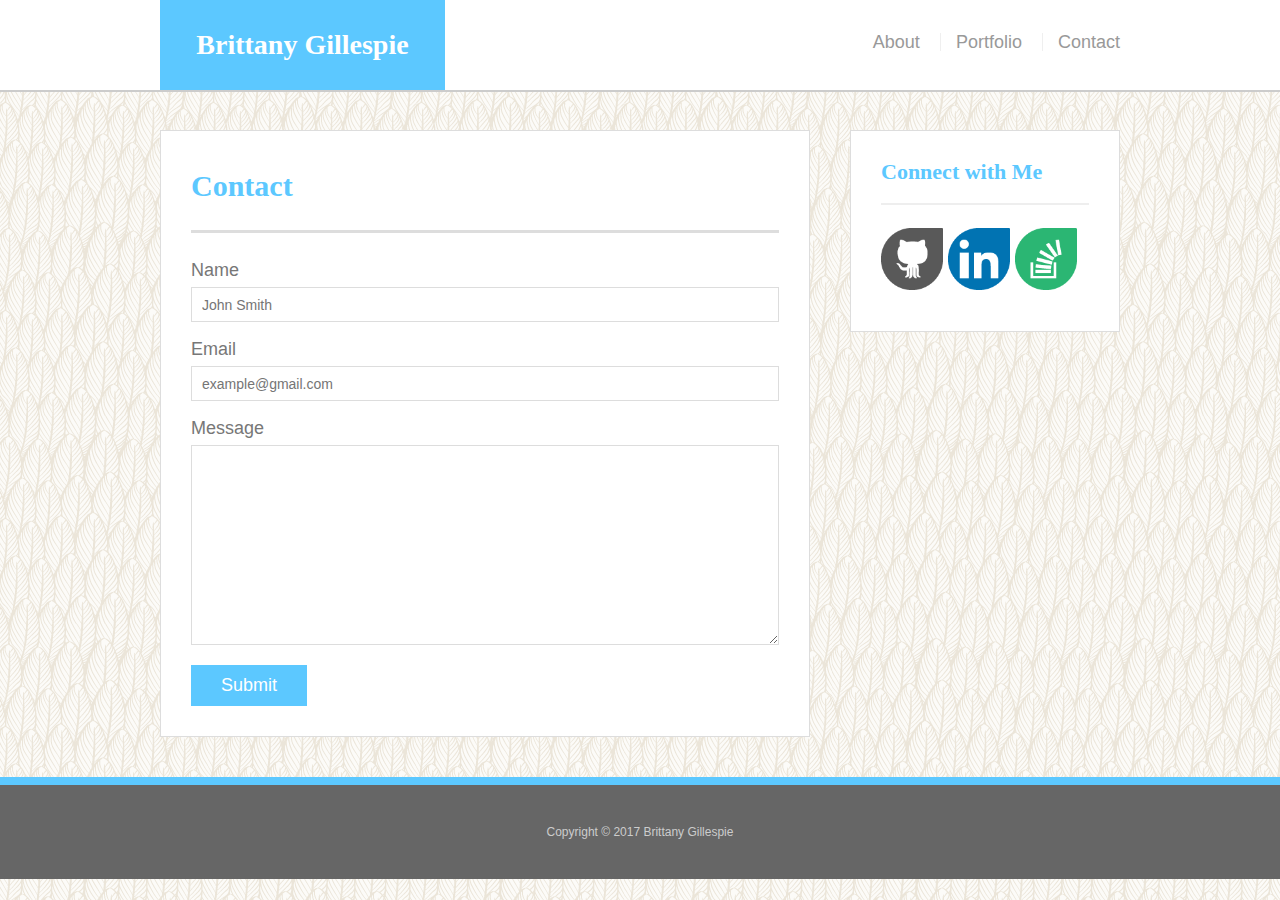
==== contact.html @ 6a3278f0 "final" ====
<!doctype html>
<html lang="en-us">

<head>
  <meta charset="UTF-8">
  <title>Contact | Brittany Gillespie</title>
  <link rel="stylesheet" type="text/css" href="assets/css/reset.css">
  <link rel="stylesheet" type="text/css" href="assets/css/style.css">
</head>

<body>

  <header id="masthead">
    <div class="container">
      <a href="index.html" id="logo">Brittany Gillespie</a>
      <nav>
        <a href="index.html">About</a>
        <a href="portfolio.html">Portfolio</a>
        <a href="contact.html">Contact</a>
      </nav>
    </div>
  </header>

  <div id="main-container" class="container">
    <section class="main-section">
      <h1>Contact</h1>

      <form id="contact-form">
        <ul>
          <li>
            <label for="name">Name</label>
            <input type="text" id="name" name="name" placeholder="John Smith" required="required">
          </li>
          <li>
            <label for="email">Email</label>
            <input type="email" id="email" name="email" placeholder="example@gmail.com" required="required">
          </li>
          <li>
            <label for="message">Message</label>
            <textarea id="message" name="message" required="required"></textarea>
          </li>
        </ul>
        <input type="submit">
      </form>

    </section>

    <section class="sidebar">
      <div id="connect">
        <h2>Connect with Me</h2>

        <a target="_blank" href="https://github.com/gillespiebn"><img src="assets/images/github2-dreamstale35.png" class="social" alt="GitHub" /></a>

        <a target="_blank" href="https://www.linkedin.com/in/gillespiebn/"><img src="assets/images/linkedin-dreamstale45.png" class="social" alt="LinkedIn" /></a>

        <a target="_blank" href="https://stackoverflow.com/users/8539633/brittany-gillespie"><img src="assets/images/overflow-dreamstale53.png" class="social" alt="Stack Overflow" /></a>
      </div>
    </section>
  </div>

  <footer>
    <div class="container">
      Copyright &copy; 2017 Brittany Gillespie
    </div>
  </footer>
</body>

</html>
---- assets/css/style.css ----
/* pretty much everything */

body {
  font-family: Arial, "Helvetica Neue", Helvetica, sans-serif;
  font-size: 18px;
  line-height: 34px;
  color: #777;
  background: url("../images/upfeathers.png");
}

* {
  box-sizing: border-box;
}

/* general */

.container {
  width: 100%;
  max-width: 960px;
  margin: 0 auto;
  clear: both;
}

h1,
h2,
h3,
p {
  margin-bottom: 20px;
}

p:last-child {
  margin-bottom: 0;
}

h1,
h2,
h3 {
  font-family: Georgia, Times, "Times New Roman", serif;
  font-weight: 700;
  color: #5CC8FF;
}

h1 {
  padding-bottom: 20px;
  font-size: 30px;
  line-height: 49px;
  border-bottom: 3px solid #ddd;
}

h2,
h3 {
  font-size: 22px;
}

/* header */

#masthead {
  position: fixed;
  z-index: 99;
  width: 100%;
  margin: 0 0 30px;
  overflow: auto;
  color: #fff;
  background: #fff;
  border-bottom: 2px solid #ccc;
}

#logo {
  float: left;
  width: 285px;
  height: 90px;
  font-family: Georgia, Times, "Times New Roman", serif;
  font-size: 28px;
  font-weight: 600;  line-height: 90px;
  color: #fff;
  text-align: center;
  text-decoration: none;
  background: #5CC8FF;
}

nav {
  float: right;
  margin-top: 25px;
}

nav a {
  display: inline-block;
  padding-left: 15px;
  margin-left: 15px;
  line-height: 18px;
  color: #999;
  text-decoration: none;
  border-left: 1px solid #efefef;
}

nav a:first-child {
  border-left: 0 none;
}

/* footer */

footer {
  padding: 30px 0;
  clear: both;
  font-size: 12px;
  color: #fff;
  color: #ccc;
  text-align: center;
  background: #666;
  border-top: 8px solid #5CC8FF;
}

/* sidebar */

.sidebar {
  float: right;
  width: 100%;
  max-width: 270px;
  padding: 30px;
  margin-bottom: 20px;
  background: #fff;
  border: 1px solid #ddd;
}

h3,
.sidebar h2 {
  padding-bottom: 20px;
  margin-bottom: 15px;
  line-height: 22px;
  border-bottom: 2px solid #eee;
}

.social {
  width: 62px;
  height: 62px;
  margin-top: 8px;
  margin-right: 5px;
}

.social:last-child {
  margin-right: 0;
}

/* main */

#main-container {
  padding-top: 130px;
}

.main-section {
  float: left;
  width: 100%;
  max-width: 650px;
  padding: 30px;
  margin: 0 0 40px;
  background: #fff;
  border: 1px solid #ddd;
}

/* portfolio */

.work {
  position: relative;
  float: left;
  width: 274px;
  margin: 20px 0 25px;
  overflow: auto;
}

.work:nth-child(even) {
  margin-right: 40px;
}

.work img {
  width: 100%;
  border: 0 none;
  opacity: 0.8;
}

.work h3 {
  position: absolute;
  bottom: 20px;
  width: 100%;
  padding: 15px;
  margin-bottom: 0;
  font-weight: 300;
  line-height: 30px;
  color: #fff;
  text-align: center;
  background: #5CC8FF;
  border-bottom: 0;
}

.auth-image {
  float: left;
  width: 200px;
  height: auto;
  margin-top: 10px;
  margin-right: 25px;
}

/* contact */

#contact-form ul {
  margin-bottom: 20px;
}

#contact-form li {
  margin-bottom: 10px;
}

label,
input[type=text],
input[type=email],
textarea {
  display: block;
  width: 100%;
}

input[type=text],
input[type=email],
textarea {
  height: 35px;
  padding: 0 10px;
  font-size: 14px;
  border: 1px solid #ddd;
}

textarea {
  height: 200px;
}

input[type=submit] {
  padding: 10px 30px;
  font-size: 18px;
  color: #fff;
  cursor: pointer;
  background: #5CC8FF;
  border: 0 none;
}

/* Media 980px*/

@media only screen and (max-width: 980px) {
  
  #masthead {
    position: static;
    margin-bottom: 0px;
  }

  #logo {
    margin-left: 70px;
    margin-right: 0px;

  }

  #main-container {
    padding-top: 10px;
    padding-bottom: 10px;
    margin-right: 0px;
    margin-left: 0px;
    padding-left: 80px;
    padding-right: 50px;
  }

  .main-section {
    width: 60%;
    margin-top: 10px;
    margin-right: 0px;
    padding-right: 0px;
  }
  nav a{
    float: left;
  }

  nav {
    margin-right: 70px;
  }

  .sidebar {
    margin-top: 10px;
    margin-left: 0.1%;
    width: 40%;
  }

  .work {
    width: 90%;
    height: 100%;
  }

  .auth-image {
    width: 100%;
    margin: 0px;
    align-content: center;
    padding-left: 15px;
    padding-bottom: 10px;
  }

}



/* Media 768px */

@media only screen and (max-width: 768px) {

  #masthead {
    position: static;
    margin-bottom: 0px;
  }

  #logo {
    margin-left: 20px;
    margin-right: 0px;

  }

  #main-container {
    padding-top: 20px;
    padding-bottom: 20px;
    margin-left: 0px;
    margin-right: 0px;
    padding-left: 20px;
    padding-right: 20px;
    height: 100%;
  }

  #topPara {
      float: none;
      clear: both;
      margin-top: 10px;
  }

  .main-section {
    float: none;
    clear: both;
    width: 100%;
    min-width: 640px;
    max-width: 768px;
    margin-top: 10px;
    margin-right: 0px;
    padding-right: 0px;
  }

  .sidebar {
    width: 100%;
    min-width: 640px;
    max-width: 768px;
    margin-top: 10px;
    margin-right: 0px;
    float: none;
    clear: both;
  }

  nav a{
    float: left;
  }

  nav {
    margin-right: 20px;
  }

  .work {
    width: 90%;
    height: 100%;
  }

  .auth-image {
    width: 95%;
    margin: 0px;
    align-content: center;
    padding-left: 15px;
    padding-right: 15px;
    padding-bottom: 10px;
  }

}

/* Media 640px */

@media only screen and (max-width: 640px) {
  

  #masthead {
    position: static;
    padding: 0px;
    margin-bottom: 0px;
    overflow: auto;
  }

  #logo {
    width: 100%;
    padding:0px; 
    margin: 0px;
    overflow: auto;
    align-content: center;
  }

  #main-container {
    padding-top: 5px;
    padding-bottom: 5px;
    margin-right: 0px;
    margin-left: 0px;
    padding-left: 0px;
    padding-right: 0px;
  }

  .main-section {
    width: 100%;
    max-width: 630px;
    margin-top: 5px;
    margin-right: 0px;
    padding-right: 0px;
  }

  .sidebar {
    margin-top: 5px;
    width: 100%;
    max-width: 630px;
  }



  nav a {
    padding: 5px;
    margin-top: 5px;
    overflow: auto;
    float: none
  }

  nav {
    float: none;
    text-align: center;
  }

  .work {
    width: 90%;
    height: 100%;
  }

  .auth-image {
    width: 90%;
    margin: 0px;
    align-content: center;
    padding-left: 15px;
    padding-bottom: 10px;
  }

}
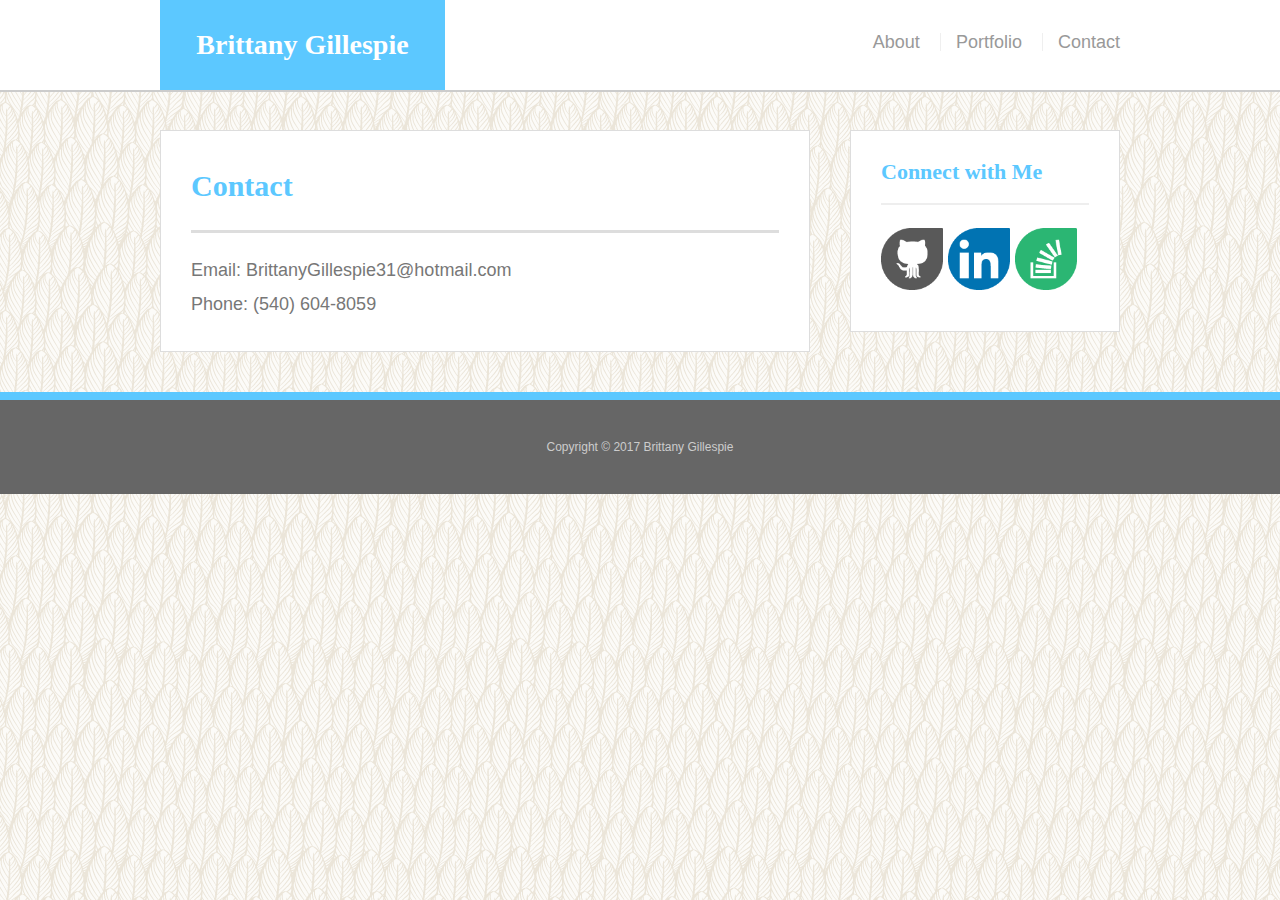
==== commit 90b99239: "picture updates" ====
--- a/contact.html
+++ b/contact.html
@@ -24,25 +24,13 @@
   <div id="main-container" class="container">
     <section class="main-section">
       <h1>Contact</h1>
-
-      <form id="contact-form">
-        <ul>
-          <li>
-            <label for="name">Name</label>
-            <input type="text" id="name" name="name" placeholder="John Smith" required="required">
-          </li>
-          <li>
-            <label for="email">Email</label>
-            <input type="email" id="email" name="email" placeholder="example@gmail.com" required="required">
-          </li>
-          <li>
-            <label for="message">Message</label>
-            <textarea id="message" name="message" required="required"></textarea>
-          </li>
-        </ul>
-        <input type="submit">
-      </form>
-
+      <div class="contactInfo">
+        <div>
+          Email: BrittanyGillespie31@hotmail.com
+          <br>
+          Phone: (540) 604-8059
+        </div>
+      </div>
     </section>
 
     <section class="sidebar">
@@ -65,4 +53,6 @@
   </footer>
 </body>
 
-</html>+</html>
+
+<!-- jsfd -->--- a/assets/css/style.css
+++ b/assets/css/style.css
@@ -159,6 +159,16 @@
 
 /* portfolio */
 
+.main-section-port {
+  float: left;
+  width: 100%;
+  max-width: 650px;
+  padding: 30px;
+  margin: 0 0 40px;
+  background: #fff;
+  border: 1px solid #ddd;
+}
+
 .work {
   position: relative;
   float: left;
@@ -195,8 +205,25 @@
   float: left;
   width: 200px;
   height: auto;
-  margin-top: 10px;
-  margin-right: 25px;
+  margin: 15px;
+  clear: both;
+}
+
+.TTT {
+  background-size: contain;
+}
+
+.NYM {
+  background-size: contain;
+}
+
+.TLT {
+  background-size: contain;
+}
+
+.appBanner {
+  position: sticky;
+  bottom: 0;
 }
 
 /* contact */
@@ -446,4 +473,6 @@
     padding-bottom: 10px;
   }
 
-}+}
+
+/*kjdfgd*/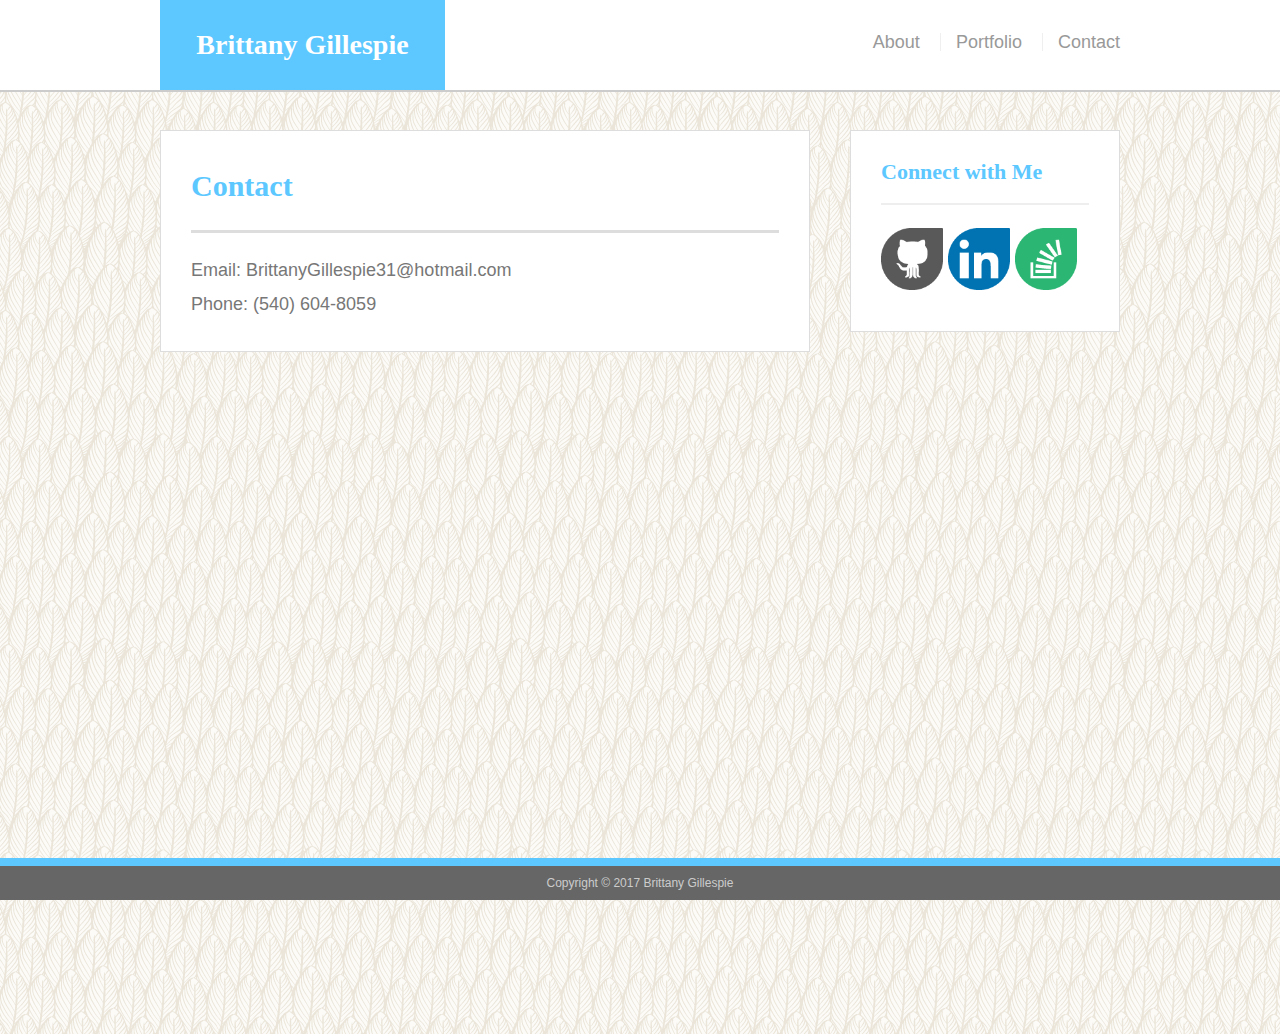
==== commit 2ce7f557: "trying to fix sticky footer" ====
--- a/contact.html
+++ b/contact.html
@@ -21,7 +21,7 @@
     </div>
   </header>
 
-  <div id="main-container" class="container">
+  <div id="main-container" class="container contactPage">
     <section class="main-section">
       <h1>Contact</h1>
       <div class="contactInfo">
@@ -31,6 +31,7 @@
           Phone: (540) 604-8059
         </div>
       </div>
+      
     </section>
 
     <section class="sidebar">
@@ -45,7 +46,7 @@
       </div>
     </section>
   </div>
-
+  <div class="invisiblediv"></div>
   <footer>
     <div class="container">
       Copyright &copy; 2017 Brittany Gillespie
--- a/assets/css/style.css
+++ b/assets/css/style.css
@@ -20,7 +20,10 @@
   margin: 0 auto;
   clear: both;
 }
-
+a {
+  text-decoration: none;
+  font-family: Arial, Helvetica, sans-serif;
+}
 h1,
 h2,
 h3,
@@ -100,14 +103,23 @@
 /* footer */
 
 footer {
-  padding: 30px 0;
-  clear: both;
-  font-size: 12px;
-  color: #fff;
-  color: #ccc;
-  text-align: center;
-  background: #666;
-  border-top: 8px solid #5CC8FF;
+  padding: 0 !important;
+  clear: both !important;
+  font-size: 12px !important;
+  color: #fff !important; 
+  color: #ccc !important; 
+  text-align: center !important;
+  background: #666 !important;
+  border-top: 8px solid #5CC8FF !important;
+  position: sticky !important; 
+  left: 0 !important; 
+  right: 0 !important;
+  bottom: 0 !important; 
+}
+
+.invisiblediv {
+ height: 600px;
+ clear: both;
 }
 
 /* sidebar */
@@ -170,61 +182,54 @@
 }
 
 .work {
-  position: relative;
+ width: 1fr 1fr 1fr 1fr;
+}
+
+.auth-image {
+  width: 45%;
+  margin: 0px;
+  align-content: center;
+  padding-right: 15px;
+  padding-bottom: 10px;
+  border-radius: 20px;
   float: left;
-  width: 274px;
-  margin: 20px 0 25px;
-  overflow: auto;
-}
-
-.work:nth-child(even) {
-  margin-right: 40px;
+}
+
+
+.work h3 {
+ 
 }
 
 .work img {
-  width: 100%;
-  border: 0 none;
-  opacity: 0.8;
-}
-
-.work h3 {
-  position: absolute;
-  bottom: 20px;
-  width: 100%;
-  padding: 15px;
-  margin-bottom: 0;
-  font-weight: 300;
-  line-height: 30px;
-  color: #fff;
+  width: 90%;
+  align-content: center; 
+  border-radius: 20px;
+
+}
+
+.website {
+border-radius: 10px;
+padding: 10px;
+background-color: #5CC8FF;
+color: #eee;
+width: 40%;
+text-align: center;
+float: left;
+margin: 10px;
+}
+
+.github {
+  border-radius: 10px;
+  padding: 10px;
+  background-color: #5CC8FF;
+  color: #eee;
+  width: 40%;
   text-align: center;
-  background: #5CC8FF;
-  border-bottom: 0;
-}
-
-.auth-image {
   float: left;
-  width: 200px;
-  height: auto;
-  margin: 15px;
-  clear: both;
-}
-
-.TTT {
-  background-size: contain;
-}
-
-.NYM {
-  background-size: contain;
-}
-
-.TLT {
-  background-size: contain;
-}
-
-.appBanner {
-  position: sticky;
-  bottom: 0;
-}
+  margin: 10px;
+  }
+
+
 
 /* contact */
 
@@ -316,11 +321,12 @@
   }
 
   .auth-image {
-    width: 100%;
+    width: 90%;
     margin: 0px;
     align-content: center;
     padding-left: 15px;
     padding-bottom: 10px;
+    border-radius: 20px;
   }
 
 }
@@ -393,12 +399,14 @@
   }
 
   .auth-image {
-    width: 95%;
+    width: 80%;
     margin: 0px;
     align-content: center;
     padding-left: 15px;
     padding-right: 15px;
     padding-bottom: 10px;
+    border-radius: 20px;
+    float: none;
   }
 
 }
@@ -466,11 +474,13 @@
   }
 
   .auth-image {
-    width: 90%;
+    width: 80%;
     margin: 0px;
     align-content: center;
     padding-left: 15px;
     padding-bottom: 10px;
+    border-radius: 20px;
+    float: none;
   }
 
 }
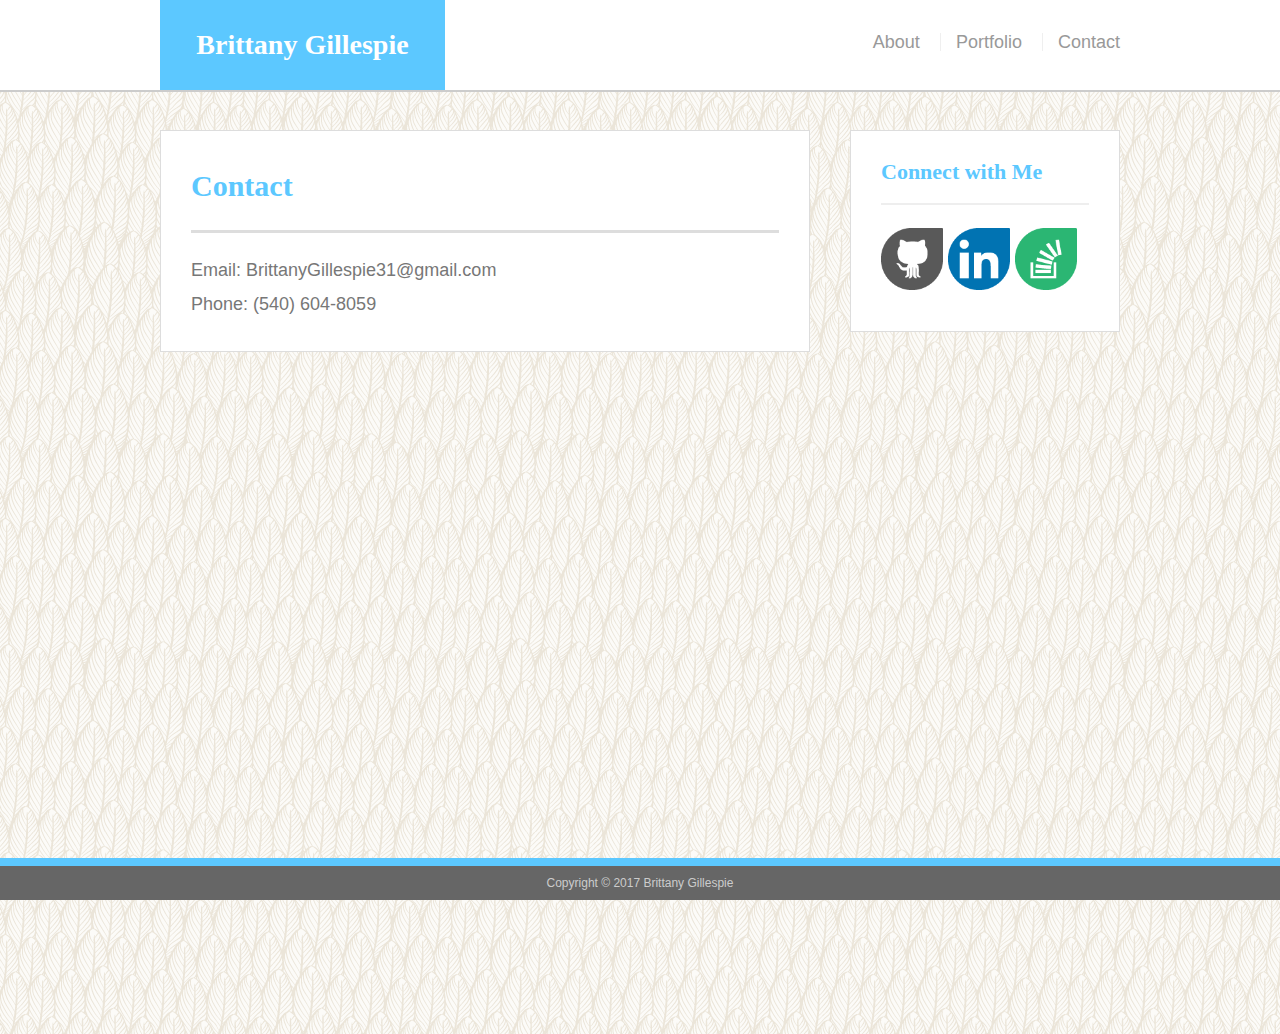
==== commit f2aba171: "Updated email" ====
--- a/contact.html
+++ b/contact.html
@@ -26,7 +26,7 @@
       <h1>Contact</h1>
       <div class="contactInfo">
         <div>
-          Email: BrittanyGillespie31@hotmail.com
+          Email: BrittanyGillespie31@gmail.com
           <br>
           Phone: (540) 604-8059
         </div>
@@ -56,4 +56,4 @@
 
 </html>
 
-<!-- jsfd -->+<!-- jsfd -->
